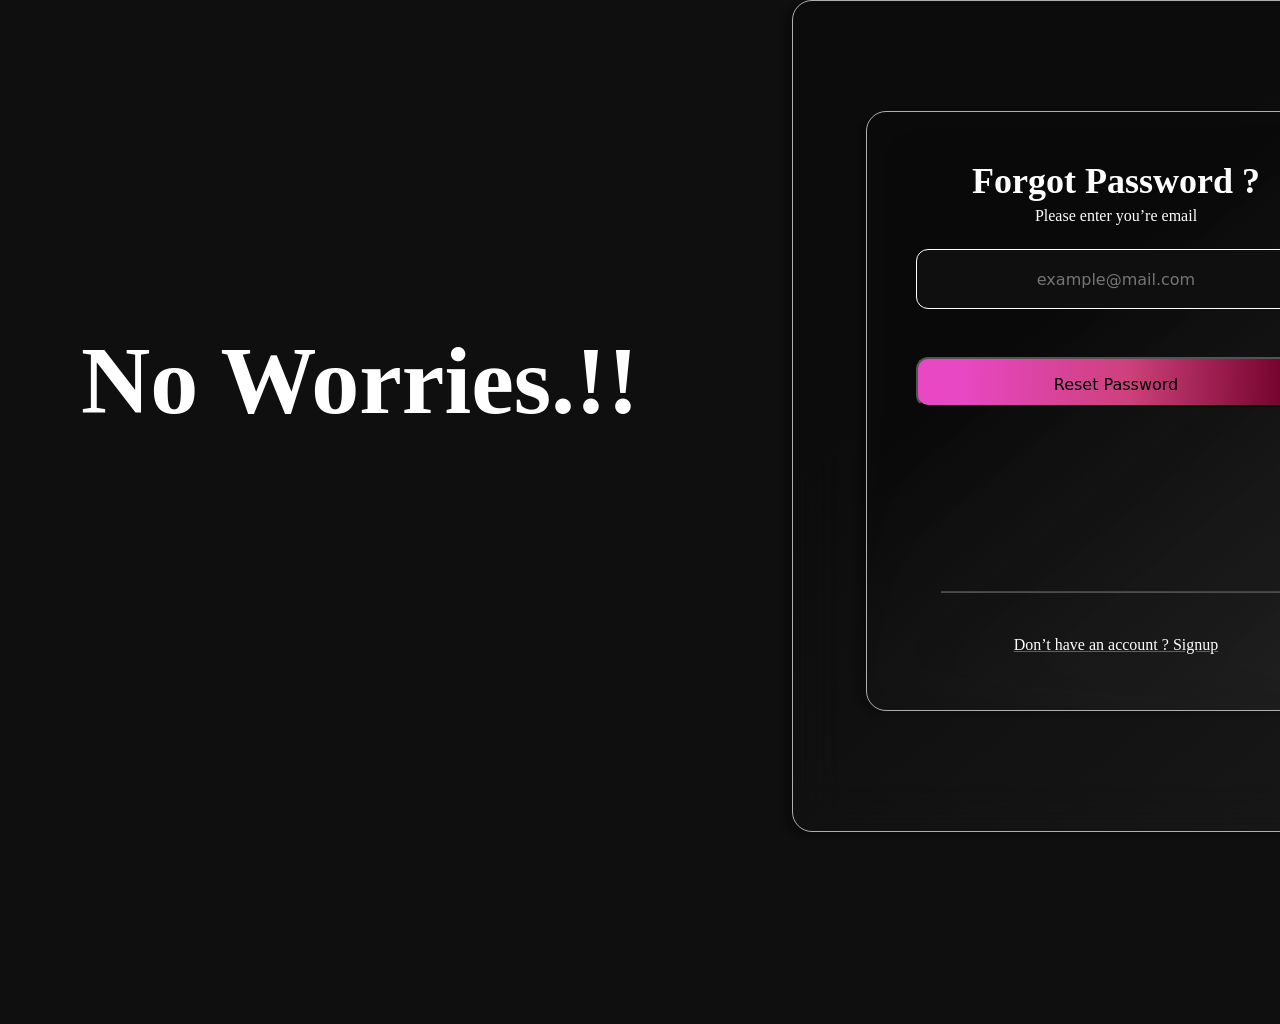
==== ForgotPassword.html @ 9a8f8c55 "Adding and commiting all the code of the WeatherME Website" ====
<!doctype html>
<html lang="en">
  <head>
    <meta charset="utf-8">
    <meta name="viewport" content="width=device-width, initial-scale=1">
    <link href="https://cdn.jsdelivr.net/npm/bootstrap@5.0.2/dist/css/bootstrap.min.css" rel="stylesheet" integrity="sha384-EVSTQN3/azprG1Anm3QDgpJLIm9Nao0Yz1ztcQTwFspd3yD65VohhpuuCOmLASjC" crossorigin="anonymous">
    <link href="ForgotPassword.css" rel="stylesheet" type="text/css">
    <title>WeatherMe</title>
  </head>
  <body class="main">
    <div class="text">
        No Worries.!!
    </div>
    <div class="Login-div">
        <div class="Login-sub-div1">
          <br><br>
            <div class="text1">Forgot Password ?</div>
            <div class="text2">Please enter you’re email</div>
            <br>
            <input type="text" placeholder="example@mail.com" class="Username-container">
            <br><br><br>
            <a href="TodayPage.html">
              <input type="button" value="Reset Password" class="Login-btn">
            </a>
            <br><br><br><br><br><br><br><br>
            <div class="line">
                <hr>
            </div>
            <a href="SignUpPage.html">
              <div class="text4">
                Don’t have an account ? Signup
              </div>
            </a>
        </div>
    </div>
    <script src="https://cdn.jsdelivr.net/npm/bootstrap@5.0.2/dist/js/bootstrap.bundle.min.js" integrity="sha384-MrcW6ZMFYlzcLA8Nl+NtUVF0sA7MsXsP1UyJoMp4YLEuNSfAP+JcXn/tWtIaxVXM" crossorigin="anonymous"></script>
  </body>
</html>
---- ForgotPassword.css ----
.main{
    width: 1440px;
    height: 1024px;
    background: #0F0F0F;
}
.text{
    text-align: center;
    float: left;
    width: 50%;
    padding-top: 325px;
    color: #FFF;
    font-family: "Noto Sans";
    font-size: 96px;
    font-style: normal;
    font-weight: 600;
    line-height: normal;
}
.Login-div{
    margin: 0 auto;
    text-align: center;
    float: right;
    width: 45%;
    padding-top: 110px;
    padding-bottom: 120px;
    border-radius: 20px;
    border: 1px solid var(--Glass1-Stroke-Carey, #AFAFAF);
    background: var(--Glass1-Fill-Carey, linear-gradient(321deg, rgba(191, 191, 191, 0.06) 5.98%, rgba(0, 0, 0, 0.00) 66.28%), rgba(0, 0, 0, 0.14));
    box-shadow: -8px 4px 5px 0px rgba(0, 0, 0, 0.24);
    backdrop-filter: blur(26.5px);
}
.Login-sub-div1{
    margin: 0 auto;
    height: 600px;
    width: 500px;
    text-align:  center;
    border-radius: 20px;
    border: 1px solid var(--Glass1-Stroke-Carey, #AFAFAF);
    background: var(--Glass1-Fill-Carey, linear-gradient(321deg, rgba(191, 191, 191, 0.06) 5.98%, rgba(0, 0, 0, 0.00) 66.28%), rgba(0, 0, 0, 0.14));
    box-shadow: -8px 4px 5px 0px rgba(0, 0, 0, 0.24);
    backdrop-filter: blur(26.5px);
}
.text1{
    margin: 0 auto;
    color: #FFF;
    font-family: "Noto Sans";
    font-size: 36px;
    font-style: normal;
    font-weight: 600;
    line-height: normal;
    text-align: center;
    padding-bottom: 5px;
}
.text2{
    margin: 0 auto;
    color: #FFF;
    font-family: "Noto Sans";
    font-size: 16px;
    font-style: normal;
    font-weight: 500;
    line-height: normal;
    text-align: center;
}
.Username-container{
    margin: 0 auto;
    width: 400px;
    height: 60px;
    padding: 14px 16px;
    gap: 10px;
    border-radius: 12px;
    border: 1px solid #FFF;
    text-align: center;
    background-color: #0F0F0F;
    color: #FFF;
}
.Login-btn{
    margin: 0 auto;
    width: 400px;
    height: 50px;
    padding: 14px 10px;
    justify-content: center;
    align-items: center;
    gap: 10px;
    border-radius: 12px;
    background: linear-gradient(91deg, #E948C5 9.91%, #CD407B 53.29%, #75042D 91.56%);
}
.text3{
    margin: 0 auto;
    color: #FFF;
    font-family: "Noto Sans";
    font-size: 16px;
    font-style: normal;
    font-weight: 500;
    line-height: normal;
    text-align: center;
}
.line{
    margin: 0 auto;
    width: 350px;
    height: 2px;
    background: #4D4D4D;
}
.text4{
    margin: 0 auto;
    text-align: center;
    color: #FFF;
    font-family: "Noto Sans";
    font-size: 16px;
    font-style: normal;
    font-weight: 500;
    line-height: normal;
    padding-top: 42.5px;
}
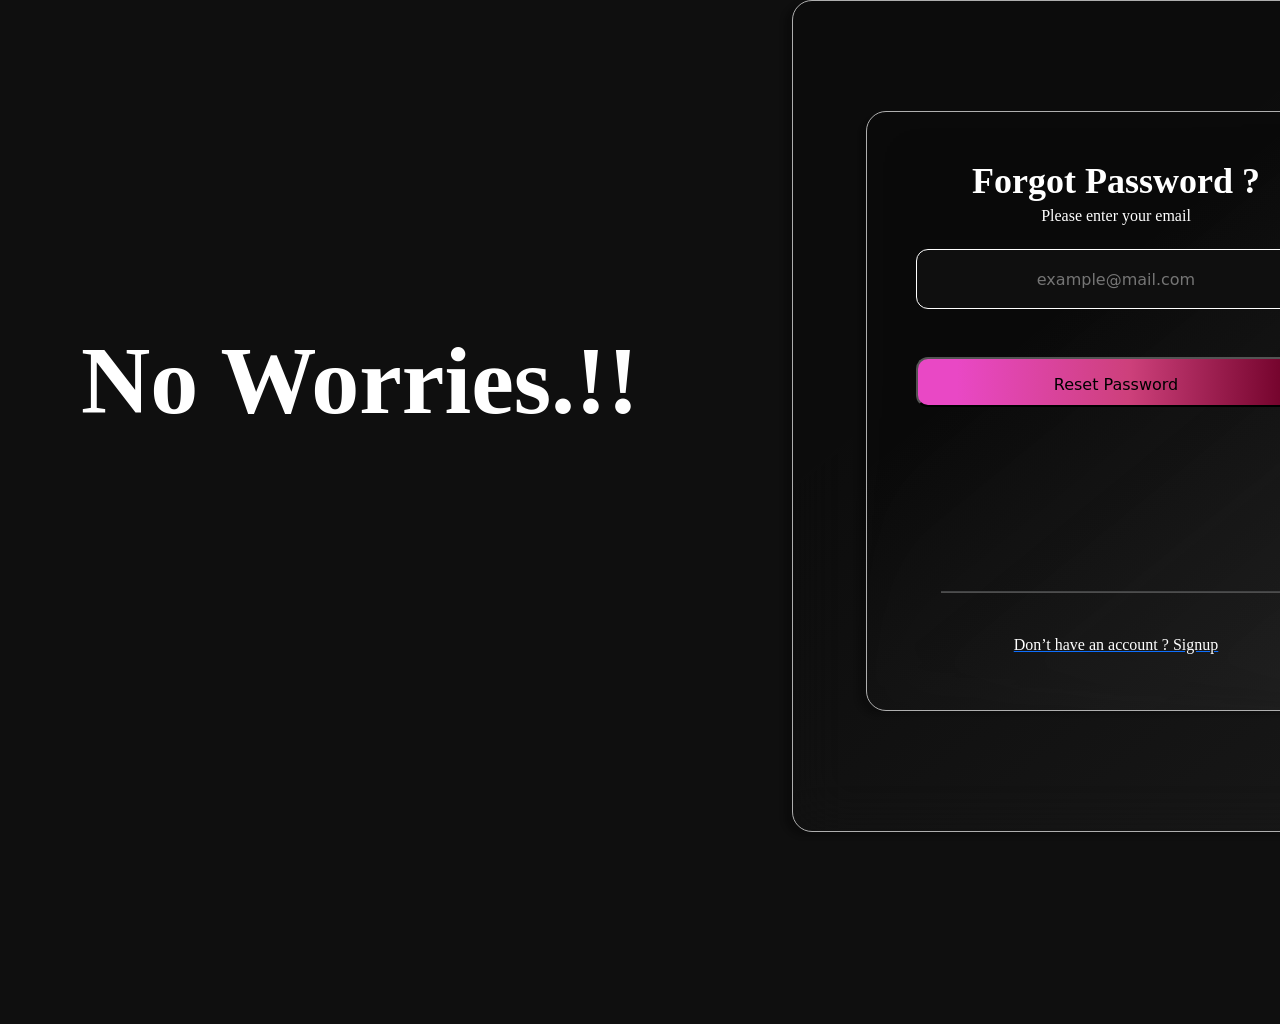
==== commit 8d65c16c: "commiting the changes done to Forgot Password page" ====
--- a/ForgotPassword.html
+++ b/ForgotPassword.html
@@ -11,17 +11,16 @@
     <div class="text">
         No Worries.!!
     </div>
-    <div class="Login-div">
+    <form id="ForgotPassword-Form" class="Login-div">
+      <div>
         <div class="Login-sub-div1">
           <br><br>
             <div class="text1">Forgot Password ?</div>
-            <div class="text2">Please enter you’re email</div>
+            <div class="text2">Please enter your email</div>
             <br>
-            <input type="text" placeholder="example@mail.com" class="Username-container">
+            <input type="text" id="emailInput" placeholder="example@mail.com" class="Username-container">
             <br><br><br>
-            <a href="TodayPage.html">
-              <input type="button" value="Reset Password" class="Login-btn">
-            </a>
+            <input type="submit" value="Reset Password" class="Login-btn">
             <br><br><br><br><br><br><br><br>
             <div class="line">
                 <hr>
@@ -33,6 +32,8 @@
             </a>
         </div>
     </div>
+    </form>
     <script src="https://cdn.jsdelivr.net/npm/bootstrap@5.0.2/dist/js/bootstrap.bundle.min.js" integrity="sha384-MrcW6ZMFYlzcLA8Nl+NtUVF0sA7MsXsP1UyJoMp4YLEuNSfAP+JcXn/tWtIaxVXM" crossorigin="anonymous"></script>
+    <script src="ForgotPassword.js"></script>
   </body>
-</html>+</html>
